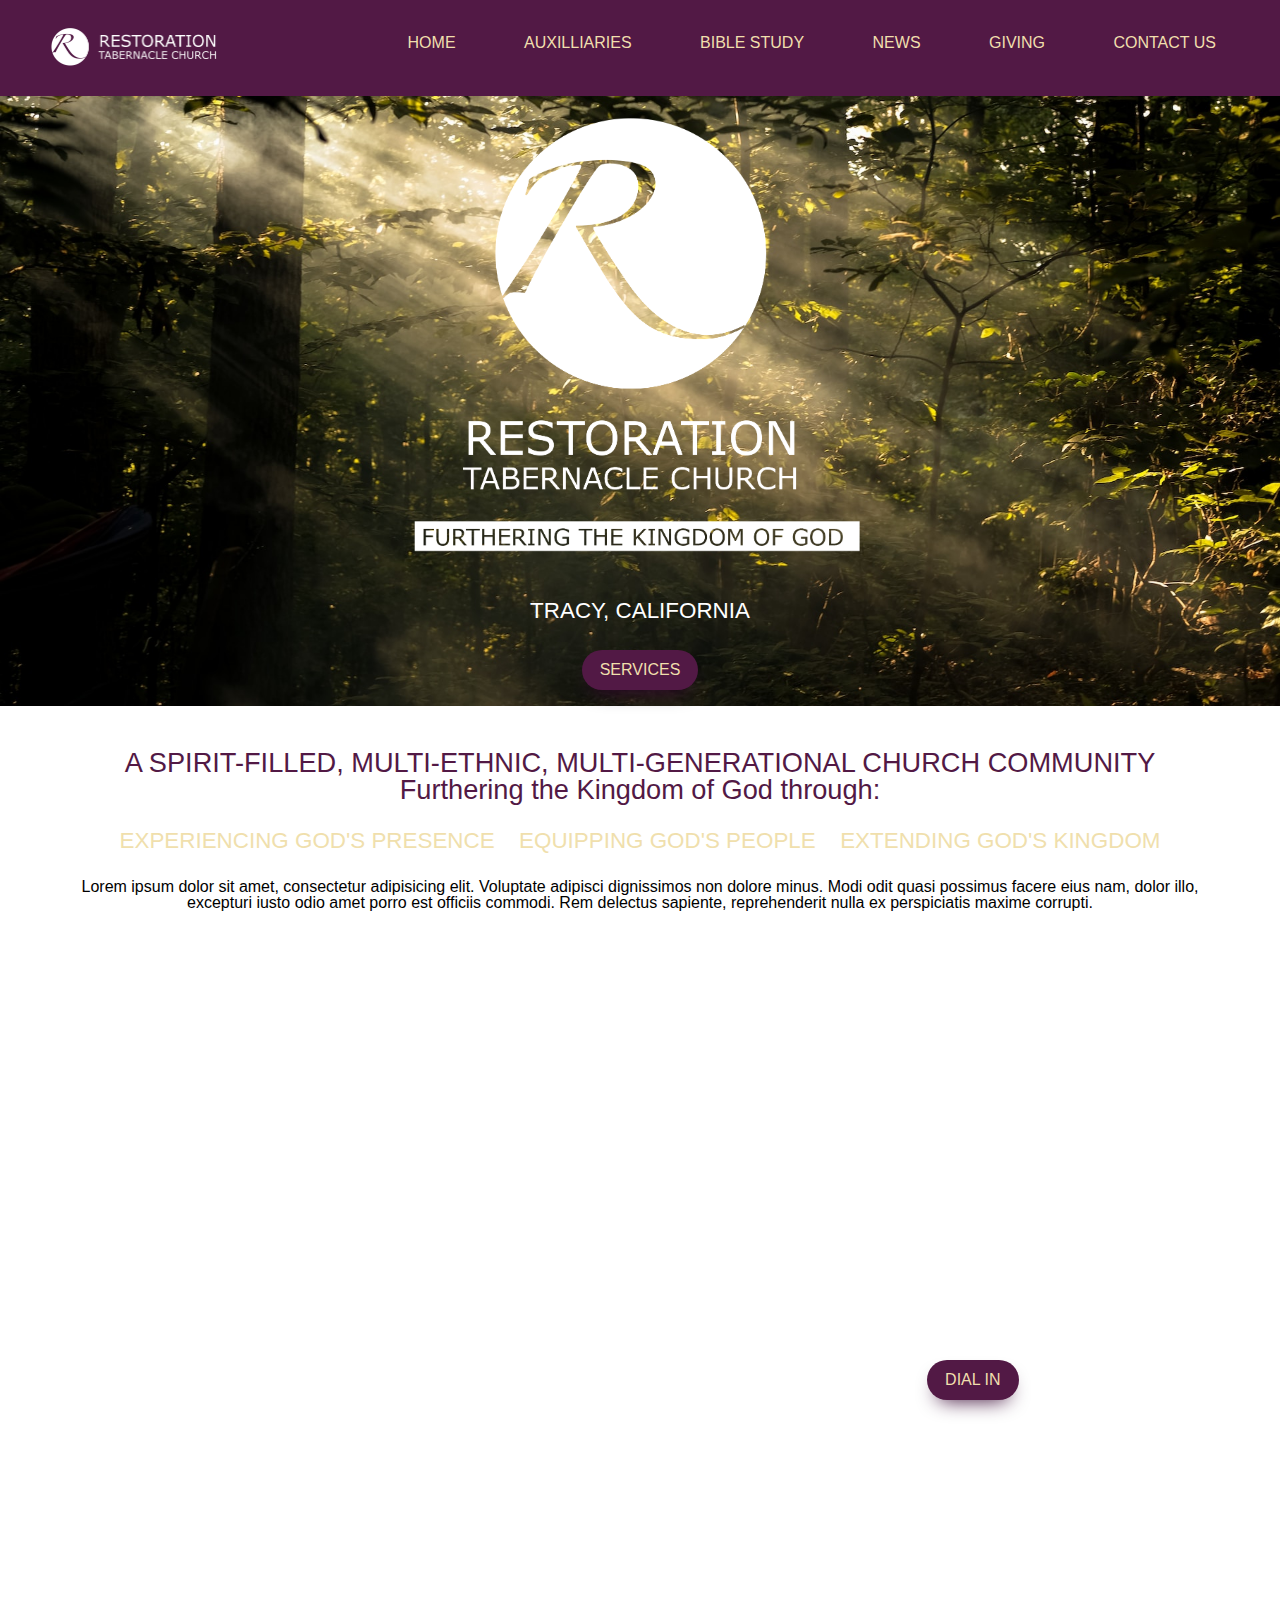
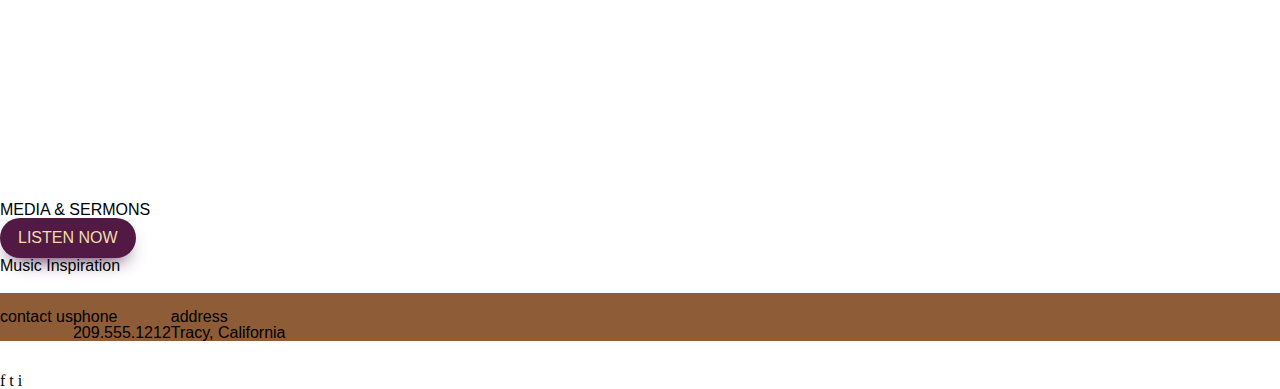
==== index.html @ c2a46cdb "Updated file structure" ====
<!DOCTYPE html>
<html lang="en">
	<head>
    	<meta charset="utf-8">
    	<meta name="description" content="This is where your description goes">
    	<meta name="keywords" content="one, two, three">

		<title>RTCC Tracy CA</title>

		<!-- external CSS link -->
		<link rel="stylesheet" href="css/normalize.css">
		<link rel="stylesheet" href="css/main.css">
		<link rel="stylesheet" href="css/reset.css">
		<link rel="stylesheet" href="https://cdnjs.cloudflare.com/ajax/libs/font-awesome/4.7.0/css/font-awesome.min.css">
	</head>
	<body>
		<header class="header" id="header">
			<nav class="navbar container">
				<a href="#">
					<img src="img/RTBCClogohorizontal.png" alt="RTC Logo">
				</a>
				<div class="burger" id="burger">
					<span class="burger-line line1"></span>
					<span class="burger-line line2"></span>
					<span class="burger-line line3"></span>
				</div>
				<ul class="menu" id="menu">
					<li class="menu-item"><a href="#" class="menu-link">Home</a></li>
					<li class="menu-item"><a href="#" class="menu-link">Auxilliaries</a></li>
					<li class="menu-item"><a href="#" class="menu-link">Bible Study</a></li>
					<li class="menu-item"><a href="#" class="menu-link">News</a></li>
					<li class="menu-item"><a href="#" class="menu-link">Giving</a></li>
					<li class="menu-item"><a href="#" class="menu-link">Contact Us</a></li>
				</ul>
			</nav>
		</header>

		<main>
		<section class="hero">
			<div class="logo">
				<img src="img/RTCLogomain.png" alt="RTC logo">
			</div>

			<div class="subheadline">
				<h2>Tracy, California</h2>
			</div>

			<button class="svcbutton">Services</button>

			<img class="clickbutton">
		
		</section>

		<section class="gallery">
			<img>
		</section>

		<section class="intro">
			<div class="introheads">
				<h2>A SPIRIT-FILLED, MULTI-ETHNIC, MULTI-GENERATIONAL CHURCH COMMUNITY</h2>
				<h2>Furthering the Kingdom of God through:</h2>
			</div>
			<div class="introheads2">
				<span>Experiencing God's Presence</span>
				<span>Equipping God's People</span>
				<span>Extending God's Kingdom</span>
			</div>
			<div class="introparagraph">
				<p>Lorem ipsum dolor sit amet, consectetur adipisicing elit. Voluptate adipisci dignissimos non dolore minus. 
					Modi odit quasi possimus facere eius nam, dolor illo, excepturi iusto odio amet porro est officiis commodi. 
					Rem delectus sapiente, reprehenderit nulla ex perspiciatis maxime corrupti.</p>
			</div>
		</section>

		<container class="svc">
			
			<h1 class="servicetitle">SERVICE TIMES AND LOCATION</h1>

			<div class="services">

				<div class="column left">
					<h2>What to Expect At Our Services</h2>
						<p>RTBCC is a spirit-filled, multi-cultural and multi-generational church where everyone is welcome.</p>
						<p>Experience high-energy, contemporary and spontaneous worship, feel the love of Christ through our people 
						in an inviting atmosphere, and receive Bible-based teaching that is relevant and compelling.</p>
					<h2>LOCATION</h2>
					<iframe src="https://www.google.com/maps/embed?pb=!1m18!1m12!1m3!1d12621.014237639356!2d-121.46079200141708!3d37.73719528263556!2m3!1f0!2f0!3f0!3m2!1i1024!2i768!4f13.1!3m3!1m2!1s0x809022be40f79899%3A0xa5fbe6511b534e60!2sTracy%20Sports%20Complex!5e0!3m2!1sen!2sus!4v1684787099161!5m2!1sen!2sus" width="400" height="300" style="border:0;" allowfullscreen="" loading="lazy" referrerpolicy="no-referrer-when-downgrade"></iframe>

				</div>

				<div class="column right">
					<h2>Sunday Service</h2>
					<span>In Person</span>
					<span>Date and Time</span>
					<h2>Bible Study</h2>
					<span>Virtual</span>
					<button class="clickbutton">Dial In</button>
				</div>
			</div>
		</container>

		<section class="media">
			<h1>MEDIA & SERMONS</h1>
			<button>listen now</button>
			<h2>Music Inspiration</h2>
			<img class="youtube">
			<img class="clickbutton">
		</section>

		<section class="contact">
			<h1>contact us</h1>
			<div class="phone">
				<img href="/img/phone.png">
				<h2 class="contacttitles">phone</h2>
				<p>209.555.1212</p>
			</div>
			<div class="address">
				<img href="/img/map.png">
				<h2 class="contacttitles">address</h2>
				<p>Tracy, California</p>
			</div>
		</section>
		</main>
		
		<footer>
			<div class="logo1">
				<img>
			</div>
			<div class="logo2">
				<img>
			</div>
			<div class="socials">
				<span>f t i</span>
				<img class="to top">
			</div>
		</footer>



		<script type="text/javascript" src="js/main.js"></script>
	</body>
</html>
---- css/main.css ----
/******************************************
/* CSS
/*******************************************/

/* Box Model Hack */
*{
  box-sizing: border-box;
} 

@import url('https://fonts.googleapis.com/css2?family=Poppins:wght@300;400&display=swap');

html * {
  font-family: Poppins, sans-serif;
  font-size: 16px;
}

/******************************************
/* LAYOUT
/*******************************************/



:root {
  --color-purple-main: #33032f;
  --color-main-sub: #bfb1c1;
  --color-main-complement: #071108;
  --color-blue-gray: #b5bec6;
  --color-blue-accent: #c7dbe6;
  --color-main: #521945;
  --color-accent: #f0dfad;
  --color-sub-accent: #698996;
  --color-brown: #8f5c38;
  --color-beige: #edf0da;
  --color-griege: #a89b8c;
}

body {
  margin: 0;
  font-family: 'Poppins', sans-serif;
  font-weight: 400;
}


/* BUTTONS */
button {
  background: var(--color-main);
  border-radius: 999px;
  box-shadow: var(--color-purple-main) 0 10px 20px -10px;
  box-sizing: border-box;
  color: var(--color-accent);
  cursor: pointer;
  text-transform: uppercase;
  font-size: 16px;
  font-weight: 500;
  line-height: 24px;
  opacity: 1;
  outline: 0 solid transparent;
  padding: 8px 18px;
  user-select: none;
  -webkit-user-select: none;
  touch-action: manipulation;
  width: fit-content;
  word-break: break-word;
  border: 0;
}

.pagetitle h1 {
  font-weight: 700;
  font-size: 3em;
  color: white;
  text-transform: uppercase;
}

.navbar {
  display: flex;
  justify-content: space-between;
  align-items: center;
  column-gap: 1.25rem;
  width: 100%;
  height: 6rem;
  margin: 0 auto;
  background-color: var(--color-main);
  font-family: 'Poppins', sans-serif;
  text-transform: uppercase;
}

ul {
  list-style-type: none;
  
}

ul li{
  display: inline-block;
  margin-right: 5vw; 
}

li > a{
   color: var(--color-accent);
   text-decoration: none;
}



.navbar img {
  max-height: 50px;
  margin-right: auto;
  margin-left: 5vh;
}


/* BURGER MENU */

.burger {
  display: inline-block;
  cursor: pointer;
  position: relative;
}

.burger:hover {
  cursor: pointer;
}

.burger-line {
  display: block;
  border-radius: 2px;
  width: 40px;
  height: 3px;
  background-color: var(--color-accent); 
  margin: 5px 0;
  margin-right: 5vw;
  transition: transform 0.3s ease-in-out;
  transition-duration: 300ms;
}

.burger.open .line1 {
  -webkit-transform: translateY(8px) rotate(45deg);
  -ms-transform: translateY(8px) rotate(45deg);
  -o-transform: translateY(8px) rotate(45deg);
  transform: translateY(8px) rotate(45deg);
}

.burger.open .line2 {
  opacity: 0;
}

.burger.open .line3 {
  -webkit-transform: translateY(-8px) rotate(-45deg);
  -ms-transform: translateY(-8px) rotate(-45deg);
  -o-transform: translateY(-8px) rotate(-45deg);
  transform: translateY(-8px) rotate(-45deg);
}

.menu {
  display: none;
  list-style: none;
  padding: 0;
}

.menu.open {
  display: flex;
  flex-direction: column;
  margin-top: 5vh;
  padding-top: 5vh;
  padding-left: 3vh;
  background-color: var(--color-main-complement);
}

.menu-item {
  margin-bottom: 10px;
}


@media (min-width: 769px) {
  .burger {
    display: none;
  }

  .menu {
    display: inline-block;
  }

  li > a:hover {
    color: var(--color-main);
  }
   
  .menu-item > a:hover {
    background-color: var(--color-accent);
    padding: 24px 0px;
    transition: 0.3ms;
  }


}




.hero {
  display: flex;
  flex-direction: column;
  background-image: url("../img/peacefultree.jpg");
  background-position: bottom;
  align-self: center;
  background-repeat: no-repeat;
  background-size: cover;
  align-items: center;
  justify-content: center;
  font-family: 'Poppins', sans-serif;
}




.logo img{
  object-fit: cover;
  max-width: 40%;
  display: block;
  margin-left: auto;
  margin-right: auto;
}

.subheadline {
  font-size: 1.4rem;
  text-align: center;
  color: white;
  text-transform: uppercase;
  padding-bottom: 3vh;
}

.intro {
  display: flex;
  flex-direction: column;
  align-self: center;
  background-color: white;
  text-align: center;
  margin-left: 5vw;
  margin-right: 5vw;
  margin-top: 3vh;
  margin-bottom: 3vh;
}

.intro h2{
  font-size: 1.7rem;
  text-align: center;
  color: var(--color-main);
}

.introheads2 {
  display: inline-block;
  text-align: center;
  padding: 3vh;
}

.introheads2 span{
  margin-inline: 10px;
  color: var(--color-accent);
  font-size: 1.4rem;
  text-transform: uppercase;
  
}

/******************************************
/* SERVICES SECTION
/*******************************************/
.svc {
  display: flex;
  flex-direction: column;
  background-image: url("../img/churchhands.jpg");
  background-attachment: fixed; /* parallax effect */
  background-position: bottom;
  align-self: center;
  background-repeat: no-repeat;
  background-size: cover;
  align-items: center;
  justify-content: center;
  color: white;

}

.services {
  display: flex;
  justify-content: space-between;
  color: white;

}

.column {
  width: 48%; /* Adjust the width as needed */
}

.left {
  text-align: center;
  padding-bottom: 3vh;
}

.right {
  text-align: center;
}

.servicetitle {
  text-align: center;
  font-size: 2rem;
}

/* Additional styles for the content */
.svc h1{
  padding-top: 1.5em;
}

.services h2 {
  padding-top: 1.5em;
  padding-bottom: 0.8em;
  margin-top: 1.5em;
  font-size: 1.7rem;
  
}

.services p {
  line-height: 1.5;
  margin-bottom: 1em;
  margin-left: 5vw;
  font-size: 1.2rem;
  
}

.services span {
  display: block;
  margin-bottom: 0.5em;
}

.clickbutton {
  margin-top: 1em;
}


/******************************************
/* GIVING PAGE STYLES
/*******************************************/

.giving {
  background-image: url("../img/givingheroimg.jpg");
  height: 500px;
  margin-bottom: 10vh;
}

.givingway {
  margin-bottom: 40px;
  margin-left: 10vw;
  margin-right: 10vw;
  overflow: hidden;
}

.tithesleft,
.givingleft,
.benevolenceleft {
  float: left;
  margin-right: 70px;
  max-width: 500px;
}

.tithesleft img,
.givingleft img,
.benevolenceleft img {
  max-width: 100%;
  height: auto;
}

.tithesright,
.givingright,
.benevolenceright {
  overflow: hidden;
  display: flex;
  flex-direction: column;
  align-items: center;
}

.tithesright h2,
.givingright h2,
.benevolenceright h2 {
  text-transform: uppercase;
  font-size: 1.5rem;
  font-weight: 500;
  color: var(--color-main);
  text-align: center;
  margin-bottom: 2vh;
}

.tithesright p,
.givingright p,
.benevolenceright p {
  line-height: 1.5;
  color: var(--color-main);
  text-align: left;
}

.tithesright button,
.givingright button,
.benevolenceright button {
  margin-top: 10px;
  
}

/******************************************
/* BIBLE STUDY PAGE STYLES
/*******************************************/

.bible {
  background-image: url("../img/biblestudy.jpg");
  height: 500px;
  margin-bottom: 10vh;
}

.biblesections {
  margin-bottom: 40px;
  margin-left: 10vw;
  margin-right: 10vw;
  overflow: hidden;
}


/******************************************
/* CONTACT SECTION
/*******************************************/

.contact {
  display: flex;
  flex-direction: row;
  background-color: var(--color-brown);
  align-items: center;
}

.contact > div {
  
}





/******************************************
/* MEDIA STYLES
/*******************************************/


/* CSS for larger screens */

.services {
  display: flex;
  justify-content: space-between;
}

.column {
  width: 48%; /* Adjust the width as needed */
}

/* CSS for cell phones */

@media (max-width: 600px) { /* Adjust breakpoint as needed */
  .services {
    flex-direction: column;
  }

  .column {
    width: 100%; /* Columns take full width on smaller screens */
    margin-bottom: 2em; /* Add some spacing between the stacked columns */
  }

  .svc {
    background-attachment: scroll;
  }

}

@media (max-width: 769px) {
  .tithesleft,
  .givingleft,
  .benevolenceleft {
    float: none;
    margin-right: 0;
    margin-bottom: 20px;
  }
}
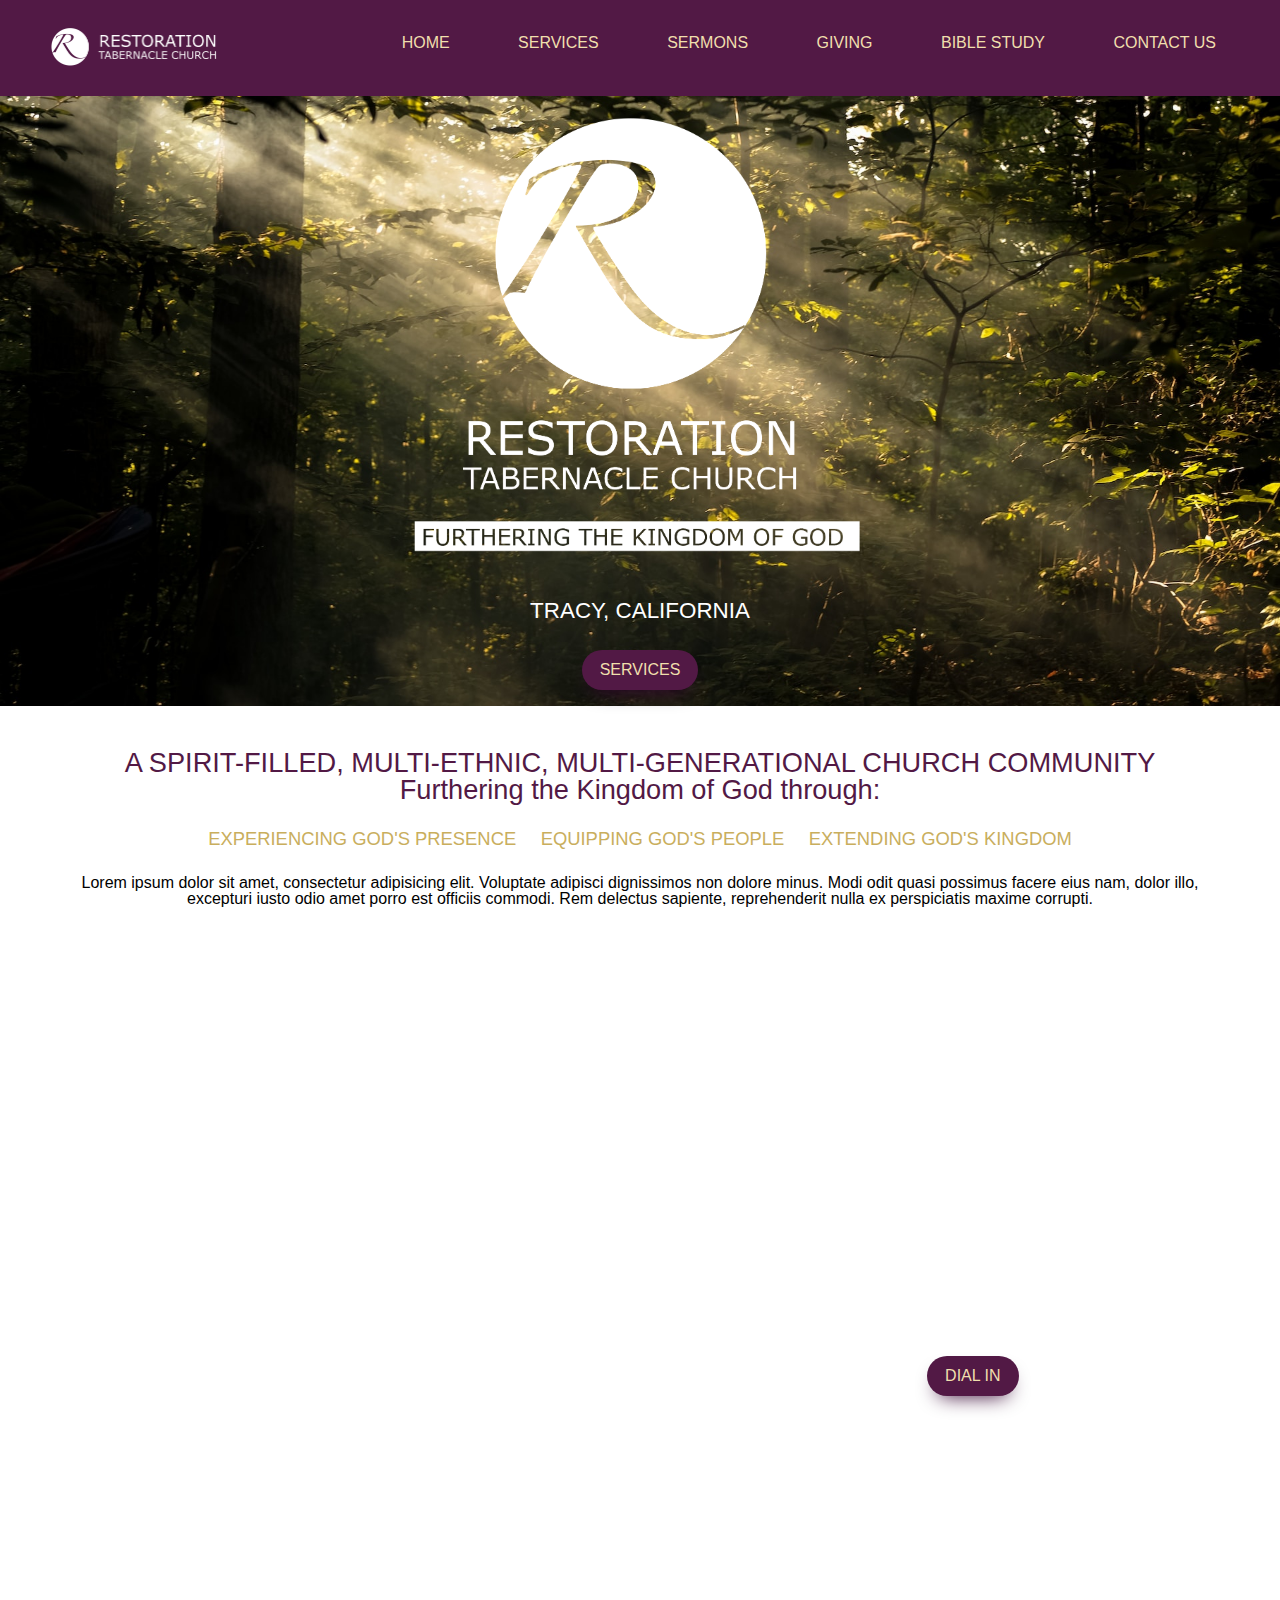
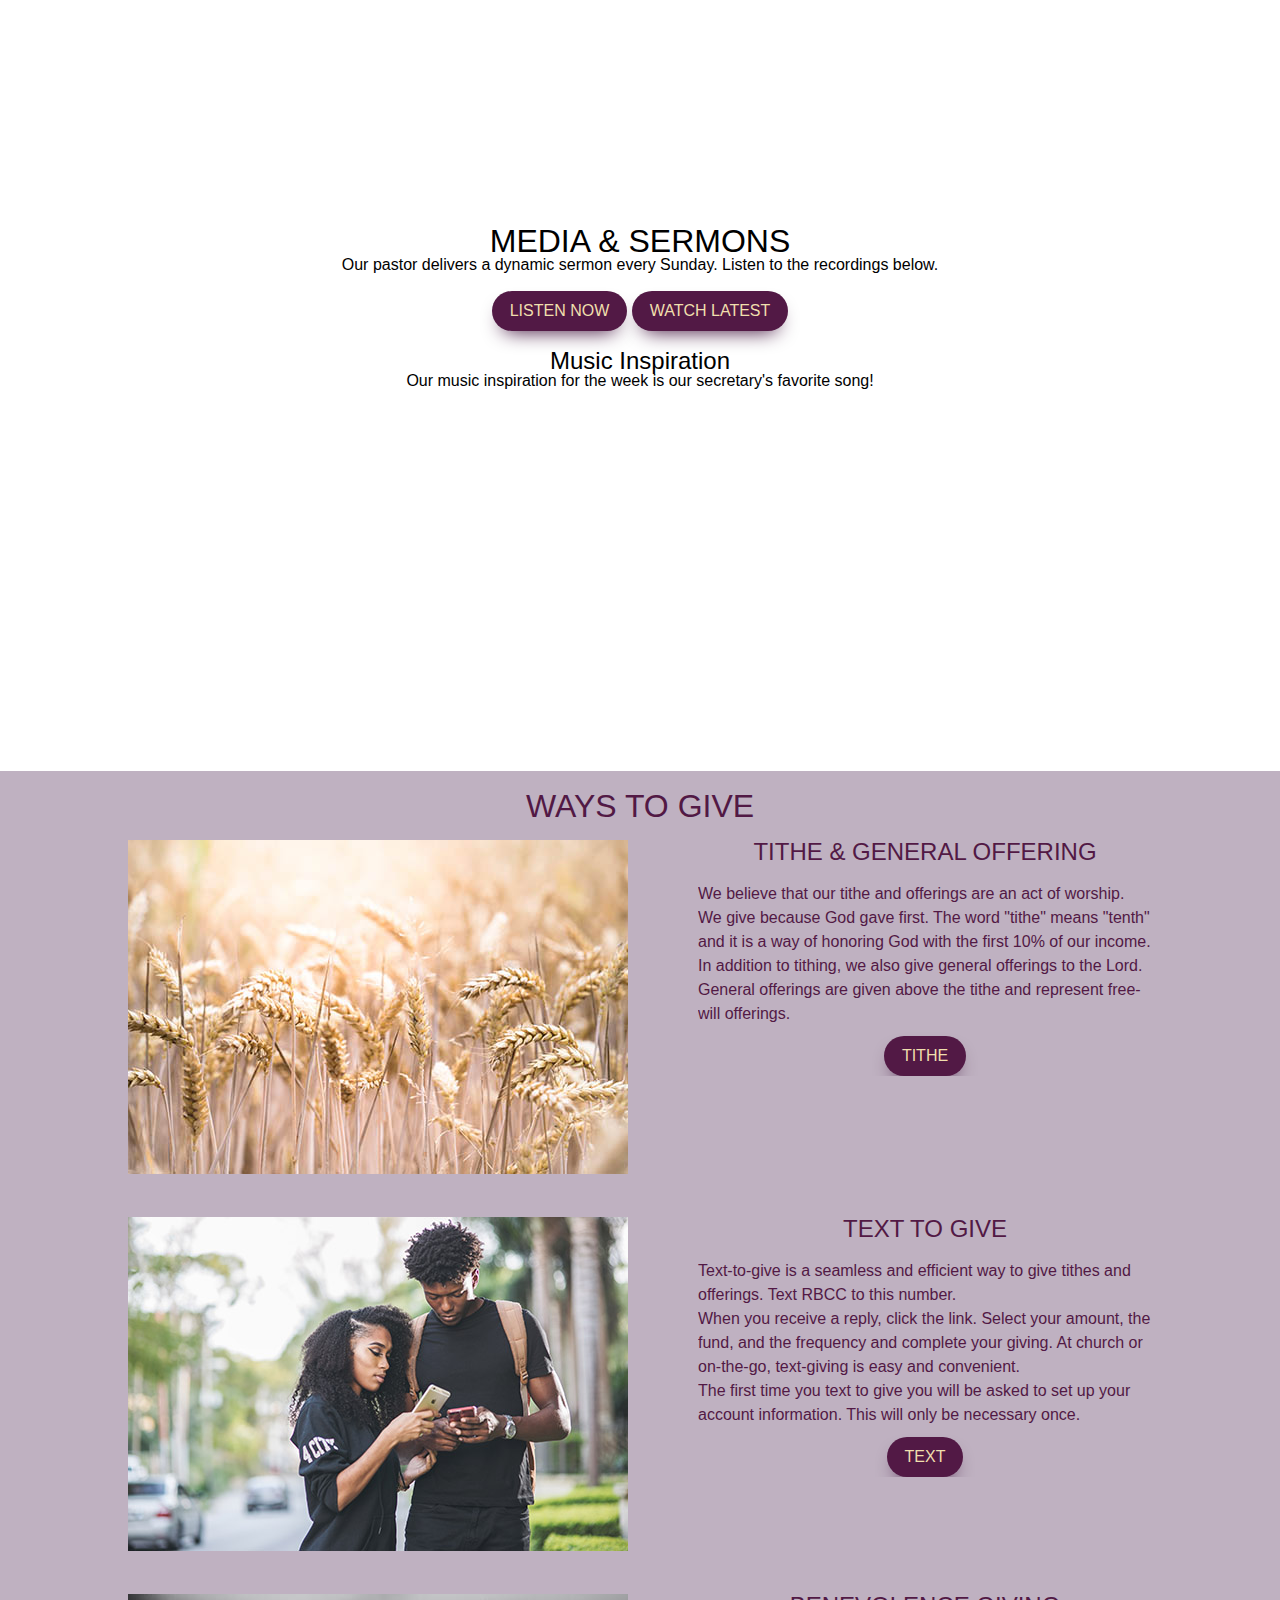
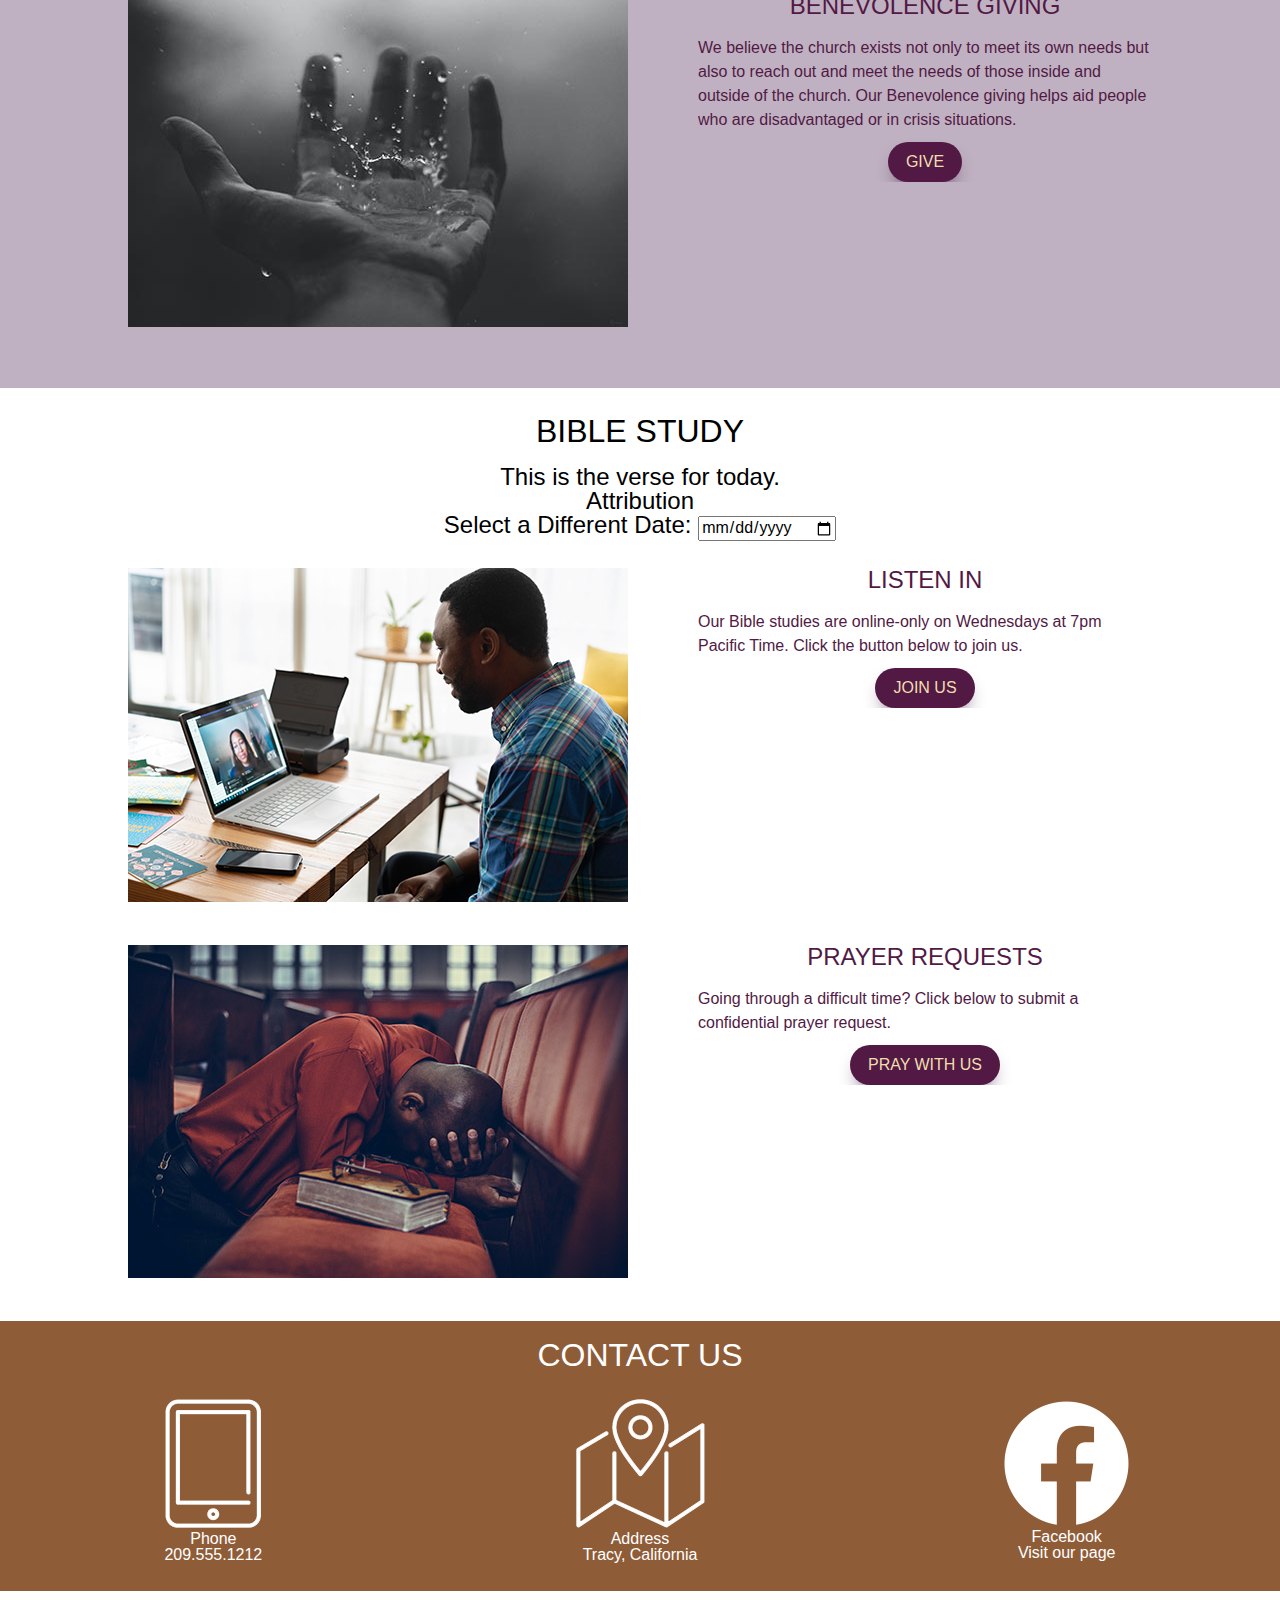
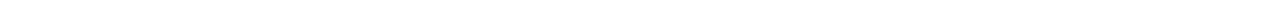
==== commit 45b09b10: "CSS fixes and singlepage update" ====
--- a/index.html
+++ b/index.html
@@ -4,6 +4,7 @@
     	<meta charset="utf-8">
     	<meta name="description" content="This is where your description goes">
     	<meta name="keywords" content="one, two, three">
+		<meta name="viewport" content="width=device-width, initial-scale=1" />
 
 		<title>RTCC Tracy CA</title>
 
@@ -26,11 +27,13 @@
 				</div>
 				<ul class="menu" id="menu">
 					<li class="menu-item"><a href="#" class="menu-link">Home</a></li>
-					<li class="menu-item"><a href="#" class="menu-link">Auxilliaries</a></li>
-					<li class="menu-item"><a href="#" class="menu-link">Bible Study</a></li>
-					<li class="menu-item"><a href="#" class="menu-link">News</a></li>
-					<li class="menu-item"><a href="#" class="menu-link">Giving</a></li>
-					<li class="menu-item"><a href="#" class="menu-link">Contact Us</a></li>
+					<li class="menu-item"><a href="#services" class="menu-link">Services</a></li>
+					<li class="menu-item"><a href="#media" class="menu-link">Sermons</a></li>
+					
+					<li class="menu-item"><a href="#giving" class="menu-link">Giving</a></li>
+					<li class="menu-item"><a href="#bible" class="menu-link">Bible Study</a></li>
+
+					<li class="menu-item"><a href="#contact" class="menu-link">Contact Us</a></li>
 				</ul>
 			</nav>
 		</header>
@@ -72,7 +75,7 @@
 			</div>
 		</section>
 
-		<container class="svc">
+		<section class="svc" id="services">
 			
 			<h1 class="servicetitle">SERVICE TIMES AND LOCATION</h1>
 
@@ -97,27 +100,118 @@
 					<button class="clickbutton">Dial In</button>
 				</div>
 			</div>
-		</container>
-
-		<section class="media">
+		</section>
+
+		<section class="media" id="media">
 			<h1>MEDIA & SERMONS</h1>
-			<button>listen now</button>
+			<p>Our pastor delivers a dynamic sermon every Sunday. Listen to the recordings below. </p>
+			<div class="mediabuttons">
+				<button>listen now</button>
+				<button>watch latest</button>
+			</div>
+
 			<h2>Music Inspiration</h2>
-			<img class="youtube">
-			<img class="clickbutton">
-		</section>
-
-		<section class="contact">
-			<h1>contact us</h1>
-			<div class="phone">
-				<img href="/img/phone.png">
-				<h2 class="contacttitles">phone</h2>
-				<p>209.555.1212</p>
-			</div>
-			<div class="address">
-				<img href="/img/map.png">
-				<h2 class="contacttitles">address</h2>
-				<p>Tracy, California</p>
+			<p>Our music inspiration for the week is our secretary's favorite song!</p>
+			<div class="weeklysong"><iframe style="border-radius:12px" src="https://open.spotify.com/embed/track/6Erpt1x0P0ANKKdZZdfAd8?utm_source=generator&theme=0" width="100%" height="352" frameBorder="0" allowfullscreen="" allow="autoplay; clipboard-write; encrypted-media; fullscreen; picture-in-picture" loading="lazy"></iframe></div>
+			
+		</section>
+
+		<section class="givingways" id="giving">
+
+			<h1 class="givingtitle">WAYS TO GIVE</h1>
+
+            <div class="givingway">
+              <div class="tithesleft">
+                <img src="img/wheatfield.jpg">
+              </div>
+              <div class="tithesright">
+                <h2>tithe & general offering</h2>
+                <p>We believe that our tithe and offerings are an act of worship. We give because God gave first. The word "tithe" means "tenth" and it is a way of honoring God with the first 10% of our income. In addition to tithing, we also give general offerings to the Lord. General offerings are given above the tithe and represent free-will offerings.</p>
+                <button>tithe</button>
+              </div>
+            </div>
+          
+            <div class="givingway">
+              <div class="givingleft">
+                <img src="img/peopletexting.jpg">
+              </div>
+              <div class="givingright">
+                <h2>Text to Give</h2>
+                <p>Text-to-give is a seamless and efficient way to give tithes and offerings. Text RBCC to this number.</p>
+                <p>When you receive a reply, click the link. Select your amount, the fund, and the frequency and complete your giving. At church or on-the-go, text-giving is easy and convenient.</p>
+                <p>The first time you text to give you will be asked to set up your account information. This will only be necessary once.</p>
+                <button>text</button>
+              </div>
+            </div>
+          
+            <div class="givingway">
+              <div class="benevolenceleft">
+                <img src="img/handsplash.jpg">
+              </div>
+              <div class="benevolenceright">
+                <h2>Benevolence Giving</h2>
+                <p>We believe the church exists not only to meet its own needs but also to reach out and meet the needs of those inside and outside of the church. Our Benevolence giving helps aid people who are disadvantaged or in crisis situations.</p>
+                <button>give</button>
+              </div>
+            </div>
+        </section>
+
+		<section class="dailyverse" id="bible">
+            <div class="todayverse">
+              <h1 class="bibletitle">BIBLE STUDY</h1>
+              <p>This is the verse for today.</p>
+			  <p>Attribution</p>
+              <label for="date">Select a Different Date:</label>
+              <input type="date" id="date" value="current" />
+            </div>
+        </section>
+
+        <section class="biblestudy">
+            <div class="biblesections">
+                <div class="givingleft">
+                  <img src="img/zoomexample.jpg">
+                </div>
+                <div class="givingright">
+                  <h2>Listen In</h2>
+                  <p>Our Bible studies are online-only on Wednesdays at 7pm Pacific Time. Click the button below to join us.</p>
+                  <button>Join Us</button>
+                </div>
+              </div>
+        </section>
+          
+        <section class="prayerrequest" id="prayer">
+            <div class="biblesections">
+                <div class="givingleft">
+                  <img src="img/prayer.jpg">
+                </div>
+                <div class="givingright">
+                  <h2>Prayer Requests</h2>
+                  <p>Going through a difficult time? Click below to submit a confidential prayer request.</p>
+                  <button>Pray With Us</button>
+                </div>
+              </div>
+        </section>
+
+
+		<section class="contact" id="contact">
+			<h1 class="contacttitle">CONTACT US</h1>
+
+			<div class="contactways">
+				<div class="phone">
+					<img src="/img/phone.png">
+					<h2 class="contacttitles">Phone</h2>
+					<p>209.555.1212</p>
+				</div>
+				<div class="address">
+					<img src="/img/map.png">
+					<h2 class="contacttitles">Address</h2>
+					<p>Tracy, California</p>
+				</div>
+				<div class="facebook">
+					<img src="/img/fblogowhite.png">
+					<h2 class="contacttitles">Facebook</h2>
+					<p>Visit our page</p>
+				</div>
 			</div>
 		</section>
 		</main>
@@ -129,10 +223,6 @@
 			<div class="logo2">
 				<img>
 			</div>
-			<div class="socials">
-				<span>f t i</span>
-				<img class="to top">
-			</div>
 		</footer>
 
 
--- a/css/main.css
+++ b/css/main.css
@@ -160,8 +160,8 @@
   display: flex;
   flex-direction: column;
   margin-top: 5vh;
-  padding-top: 5vh;
-  padding-left: 3vh;
+  padding-top: 1.5vh;
+  padding-left: 1vw;
   background-color: var(--color-main-complement);
 }
 
@@ -192,7 +192,9 @@
 
 }
 
-
+/******************************************
+/* HERO SECTION
+/*******************************************/
 
 
 .hero {
@@ -253,19 +255,28 @@
 
 .introheads2 span{
   margin-inline: 10px;
-  color: var(--color-accent);
-  font-size: 1.4rem;
+  color: #c9ae5d;
+  font-size: 1.15rem;
   text-transform: uppercase;
   
 }
 
+@media (max-width: 1068px) {
+  .introheads2 {
+    display: flex;
+    flex-direction: column;
+  }
+}
+
+
+
 /******************************************
 /* SERVICES SECTION
 /*******************************************/
 .svc {
   display: flex;
   flex-direction: column;
-  background-image: url("../img/churchhands.jpg");
+  background-image: url("../img/sunsetworship.jpeg");
   background-attachment: fixed; /* parallax effect */
   background-position: bottom;
   align-self: center;
@@ -332,6 +343,35 @@
   margin-top: 1em;
 }
 
+/******************************************
+/* MEDIA & SERMONS SECTION
+/*******************************************/
+.media {
+  display: flex;
+  flex-direction: column;
+  align-self: center;
+  align-items: center;
+  justify-content: center;
+  padding-top: 3vh;
+  padding-bottom: 3vh;
+}
+
+.media h1, h2 {
+  text-align: center;
+  font-size: 2rem;
+}
+
+.media h2 {
+  font-size: 1.5rem;
+}
+
+.mediabuttons {
+  padding-top: 2vh;
+  padding-bottom: 2vh;
+}
+
+
+
 
 /******************************************
 /* GIVING PAGE STYLES
@@ -341,6 +381,19 @@
   background-image: url("../img/givingheroimg.jpg");
   height: 500px;
   margin-bottom: 10vh;
+}
+
+.givingtitle {
+  text-align: center;
+  font-size: 2rem;
+  color: var(--color-main);
+  padding-top: 2.2vh;
+  padding-bottom: 2vh;
+}
+
+.givingways {
+  background-color: var(--color-main-sub);
+  padding-bottom: 2vh;
 }
 
 .givingway {
@@ -404,11 +457,33 @@
 /* BIBLE STUDY PAGE STYLES
 /*******************************************/
 
-.bible {
+.dailyverse {
+  display: flex;
+  flex-direction: column;
+  align-items: center;
+  justify-content: center;
+  padding-bottom: 3vh;
+}
+
+.dailyverse > .todayverse {
+  text-align: center;
+  font-size: 1.5rem;
+}
+
+
+
+.bibletitle {
+  text-align: center;
+  font-size: 2rem;
+  padding-top: 3vh;
+  padding-bottom: 2vh;
+}
+
+/* .bible {
   background-image: url("../img/biblestudy.jpg");
   height: 500px;
   margin-bottom: 10vh;
-}
+} */
 
 .biblesections {
   margin-bottom: 40px;
@@ -422,23 +497,57 @@
 /* CONTACT SECTION
 /*******************************************/
 
-.contact {
+/* .contact {
   display: flex;
   flex-direction: row;
   background-color: var(--color-brown);
   align-items: center;
 }
 
-.contact > div {
-  
-}
-
-
-
-
-
-/******************************************
-/* MEDIA STYLES
+.contactways > div {
+  display: inline-block;
+} */
+
+.contact {
+  text-align: center;
+  background-color: var(--color-brown);
+  color: white;
+  padding-top: 2vh;
+  padding-bottom: 2vh;
+}
+
+.contacttitle {
+  font-size: 2rem;
+  text-transform: uppercase;
+  padding-bottom: 2vh;
+}
+
+/* Create three columns on larger screens */
+.contactways {
+  display: flex;
+  justify-content: space-between;
+  align-items: center;
+  flex-wrap: wrap;
+}
+
+/* Style each column */
+.phone,
+.address,
+.facebook {
+  flex: 1;
+  text-align: center;
+  margin: 10px; /* Add spacing between columns */
+}
+
+
+/******************************************
+/* FOOTER STYLES
+/*******************************************/
+
+
+
+/******************************************
+/* MOBILE/MEDIA STYLES
 /*******************************************/
 
 
@@ -455,7 +564,7 @@
 
 /* CSS for cell phones */
 
-@media (max-width: 600px) { /* Adjust breakpoint as needed */
+@media (max-width: 768px) { /* Adjust breakpoint as needed */
   .services {
     flex-direction: column;
   }
@@ -471,7 +580,7 @@
 
 }
 
-@media (max-width: 769px) {
+@media (max-width: 1068px) {
   .tithesleft,
   .givingleft,
   .benevolenceleft {
@@ -479,4 +588,24 @@
     margin-right: 0;
     margin-bottom: 20px;
   }
+}
+
+/* Media query for mobile screens */
+@media (max-width: 768px) {
+  /* Stack the columns into a single column */
+  .contactways {
+    flex-direction: column;
+  }
+
+  .contactways img {
+    max-width: 75px;
+  }
+
+  /* Remove spacing between columns */
+  .phone,
+  .address,
+  .facebook {
+    margin: 0;
+    padding-bottom: 1.5vh;
+  }
 }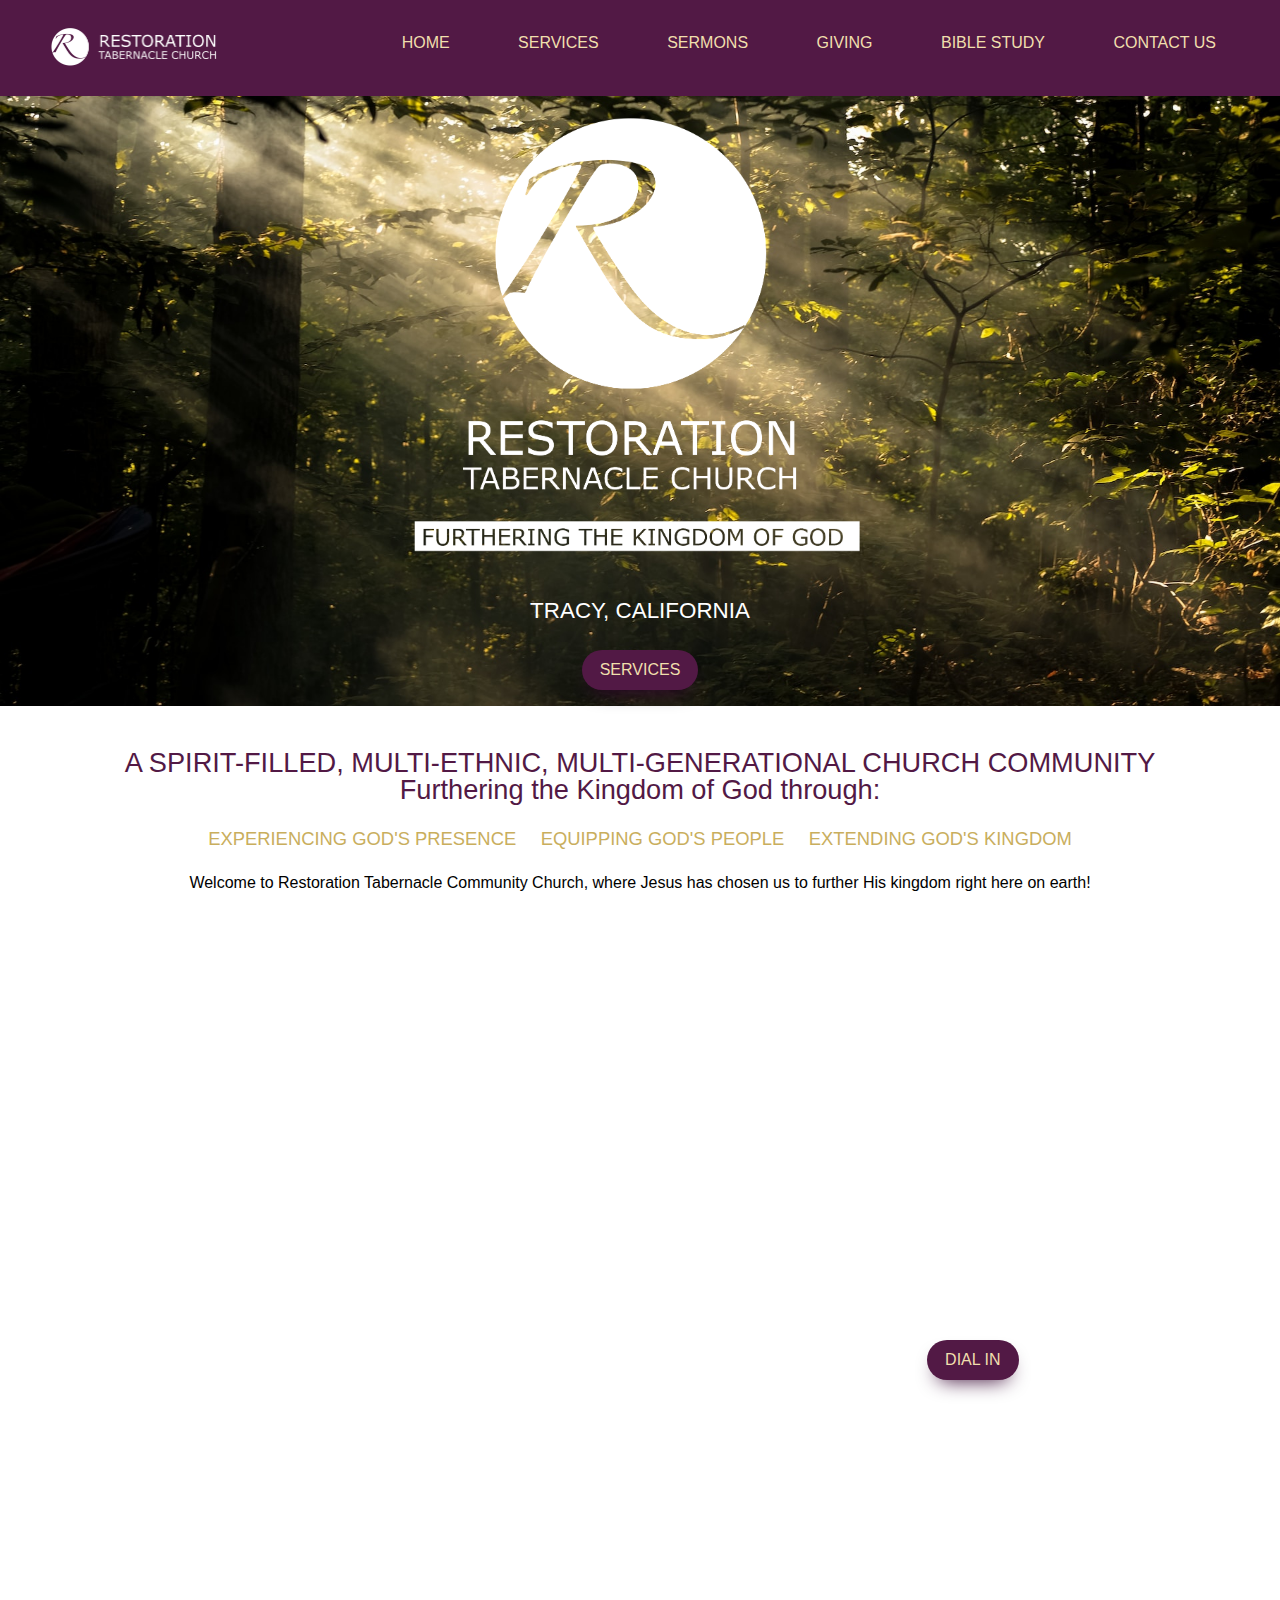
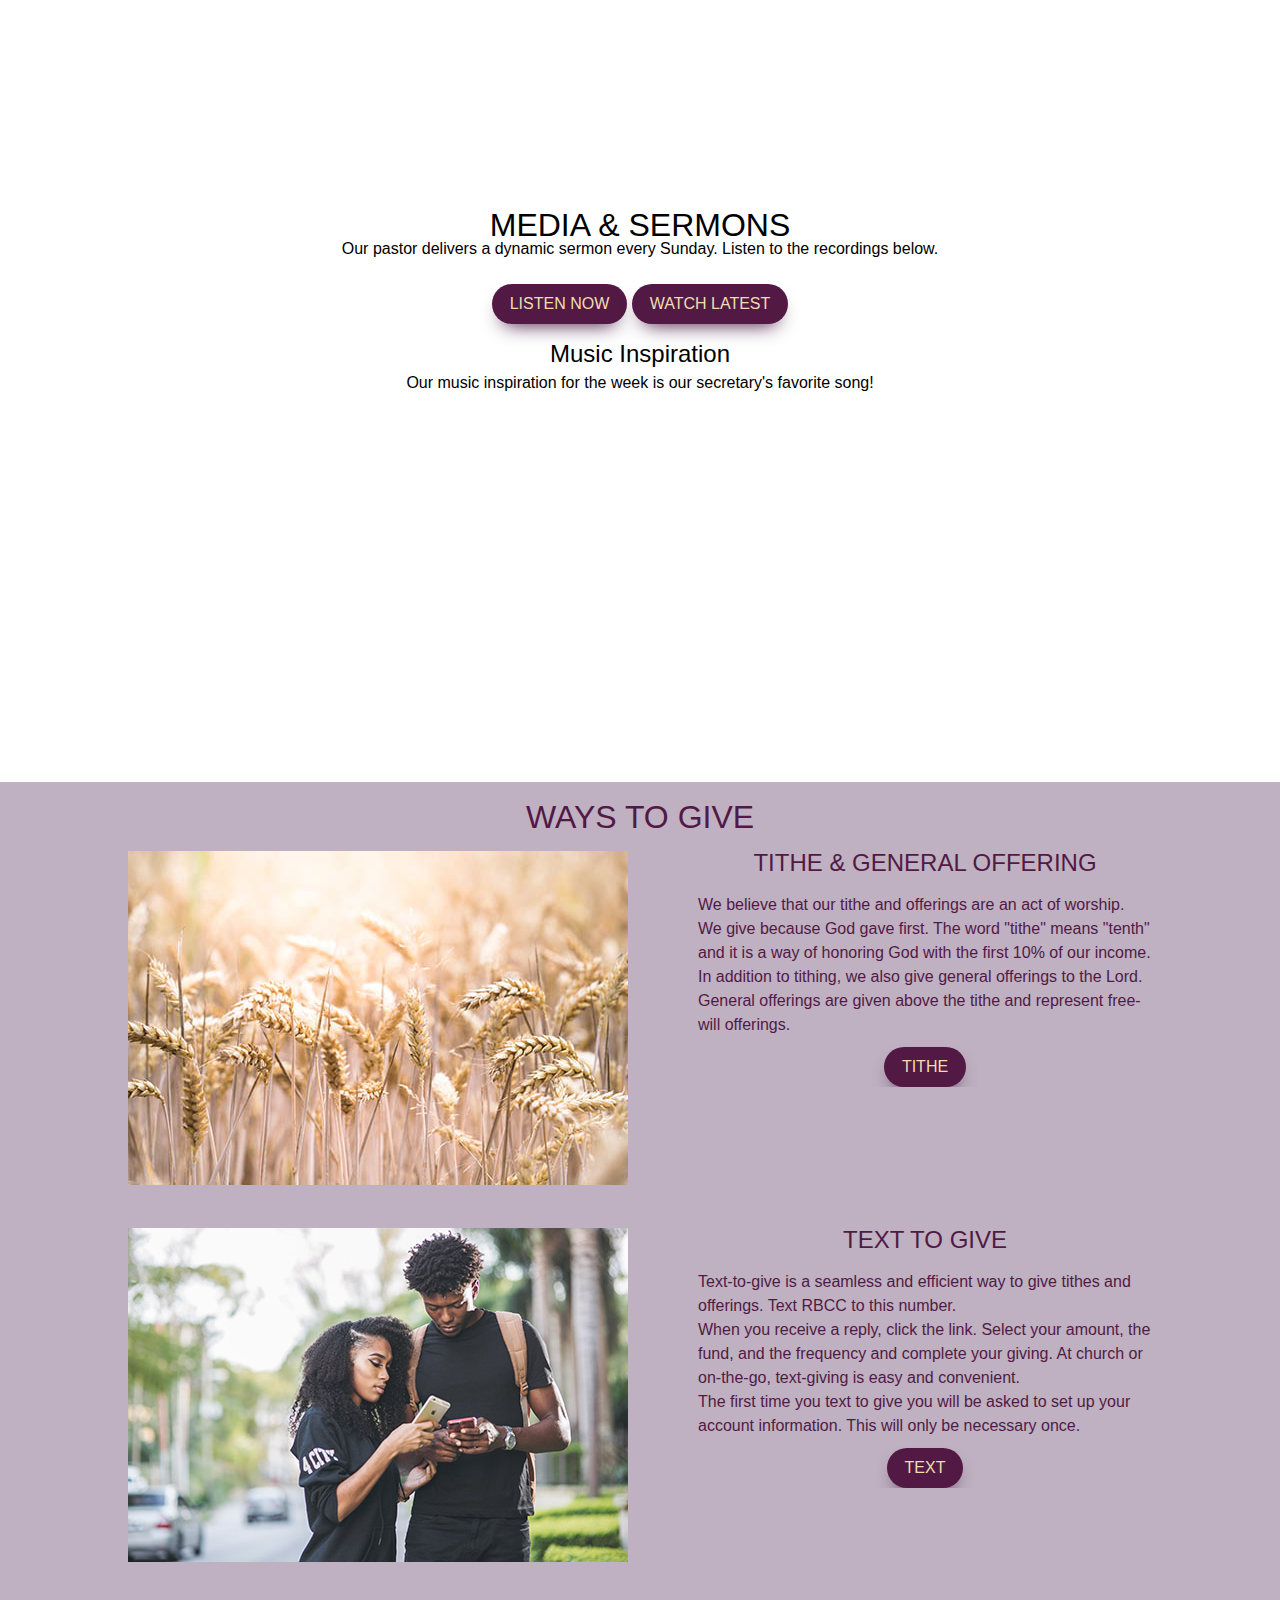
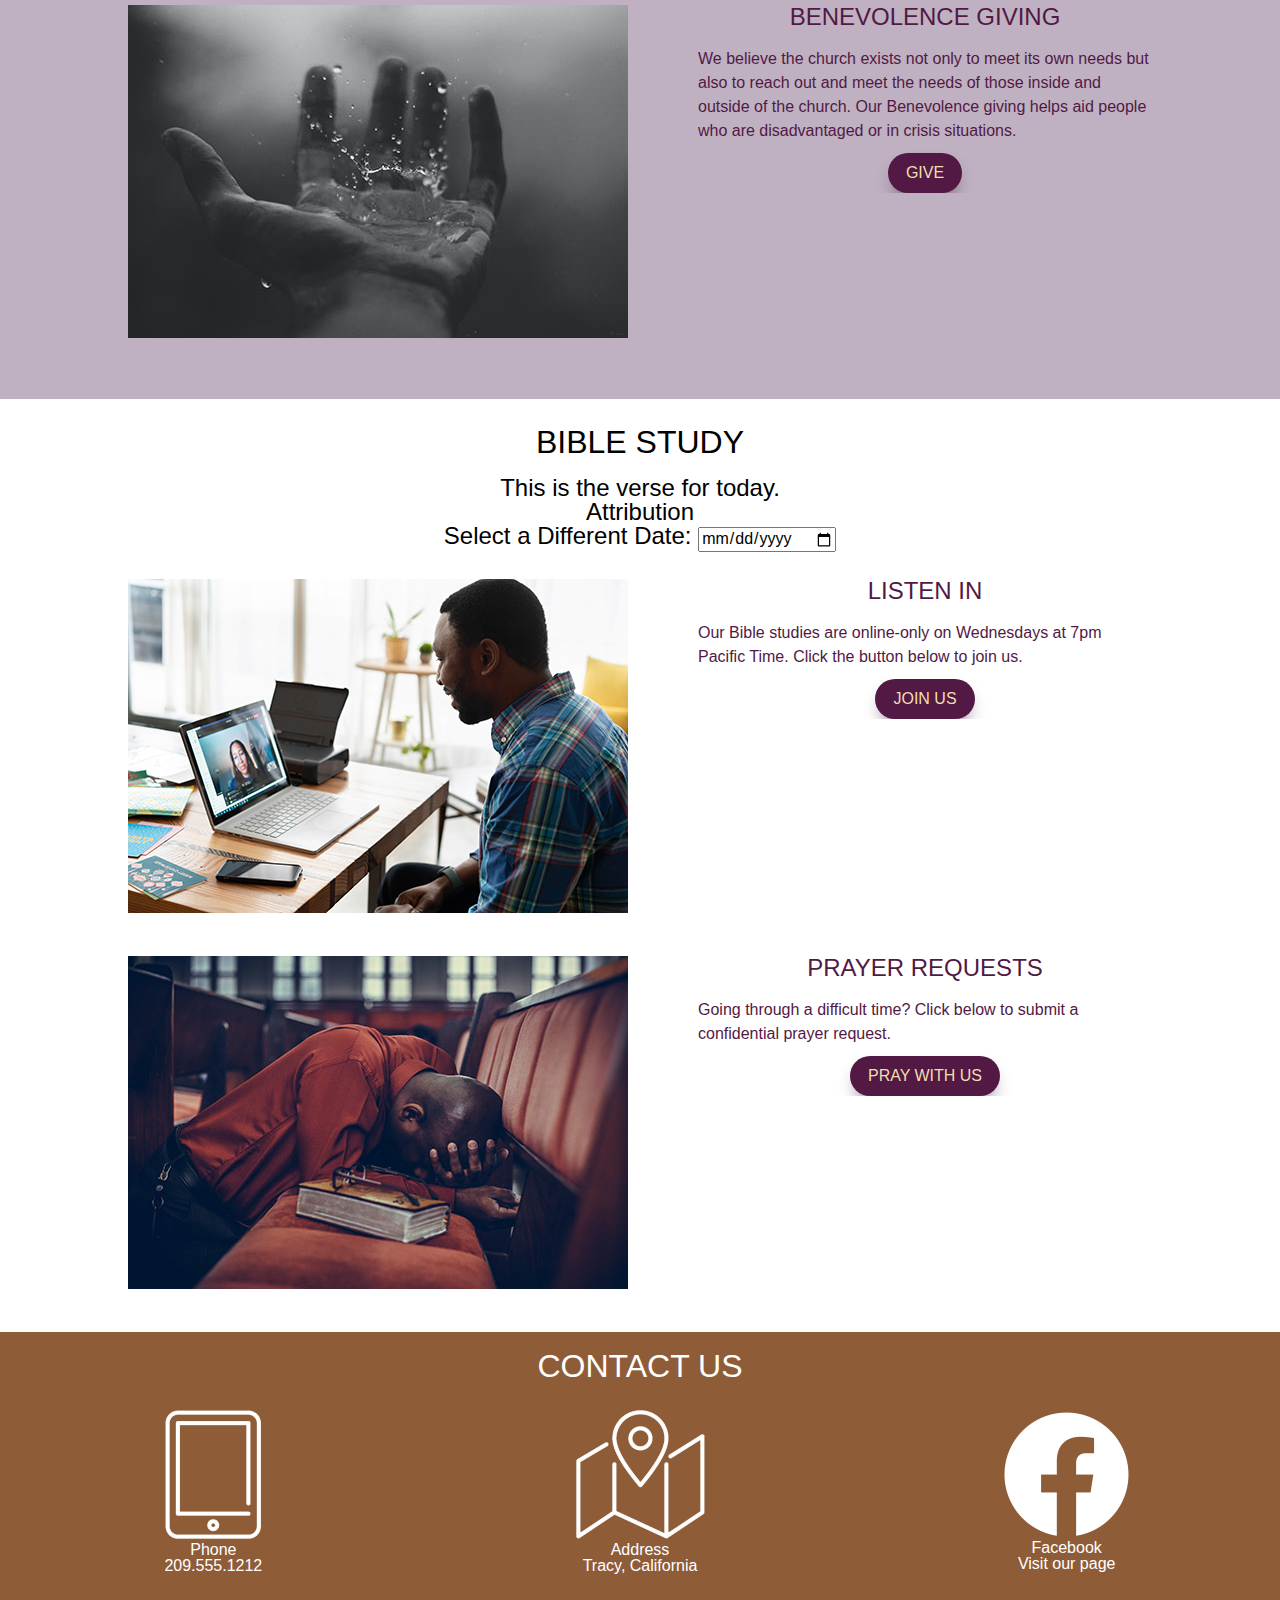
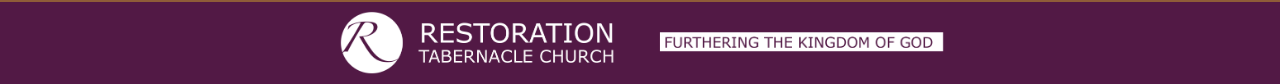
==== commit c9277af6: "more fixes" ====
--- a/index.html
+++ b/index.html
@@ -69,9 +69,7 @@
 				<span>Extending God's Kingdom</span>
 			</div>
 			<div class="introparagraph">
-				<p>Lorem ipsum dolor sit amet, consectetur adipisicing elit. Voluptate adipisci dignissimos non dolore minus. 
-					Modi odit quasi possimus facere eius nam, dolor illo, excepturi iusto odio amet porro est officiis commodi. 
-					Rem delectus sapiente, reprehenderit nulla ex perspiciatis maxime corrupti.</p>
+				<p>Welcome to Restoration Tabernacle Community Church, where Jesus has chosen us to further His kingdom right here on earth!</p>
 			</div>
 		</section>
 
@@ -103,7 +101,7 @@
 		</section>
 
 		<section class="media" id="media">
-			<h1>MEDIA & SERMONS</h1>
+			<h1 class="servicetitle">MEDIA & SERMONS</h1>
 			<p>Our pastor delivers a dynamic sermon every Sunday. Listen to the recordings below. </p>
 			<div class="mediabuttons">
 				<button>listen now</button>
@@ -217,11 +215,9 @@
 		</main>
 		
 		<footer>
-			<div class="logo1">
-				<img>
-			</div>
-			<div class="logo2">
-				<img>
+			<div class="footer-logo">
+				<img src="/img/RTBCClogohorizontal.png">
+				<img src="/img/RTBCClogosubhead.png">
 			</div>
 		</footer>
 
--- a/css/main.css
+++ b/css/main.css
@@ -363,6 +363,12 @@
 
 .media h2 {
   font-size: 1.5rem;
+  padding-bottom: 1vh;
+}
+
+.media p {
+  text-align: center;
+  padding-bottom: 1vh;
 }
 
 .mediabuttons {
@@ -370,6 +376,13 @@
   padding-bottom: 2vh;
 }
 
+@media (max-width: 768px) {
+  .media {
+    margin-left: 10vw;
+    margin-right: 10vw;
+    
+  }
+}
 
 
 
@@ -544,6 +557,39 @@
 /* FOOTER STYLES
 /*******************************************/
 
+/* Footer styling */
+footer {
+  background-color: var(--color-main);
+  text-align: center;
+  padding: 20px;
+}
+
+
+/* Style for the logos */
+.footer-logo {
+  display: flex;
+  justify-content: center;
+  align-items: center;
+}
+
+
+.footer-logo img{
+  max-width: 300px;
+  margin: 0 10px; /* Add some spacing between the logos */
+}
+
+/* Media query for mobile screens */
+@media (max-width: 768px) {
+  /* Stack the logos on top of each other */
+  .footer-logo {
+    flex-direction: column;
+  }
+
+  .footer-logo {
+    margin: 10px 0; /* Add spacing between the logos */
+  }
+}
+
 
 
 /******************************************
